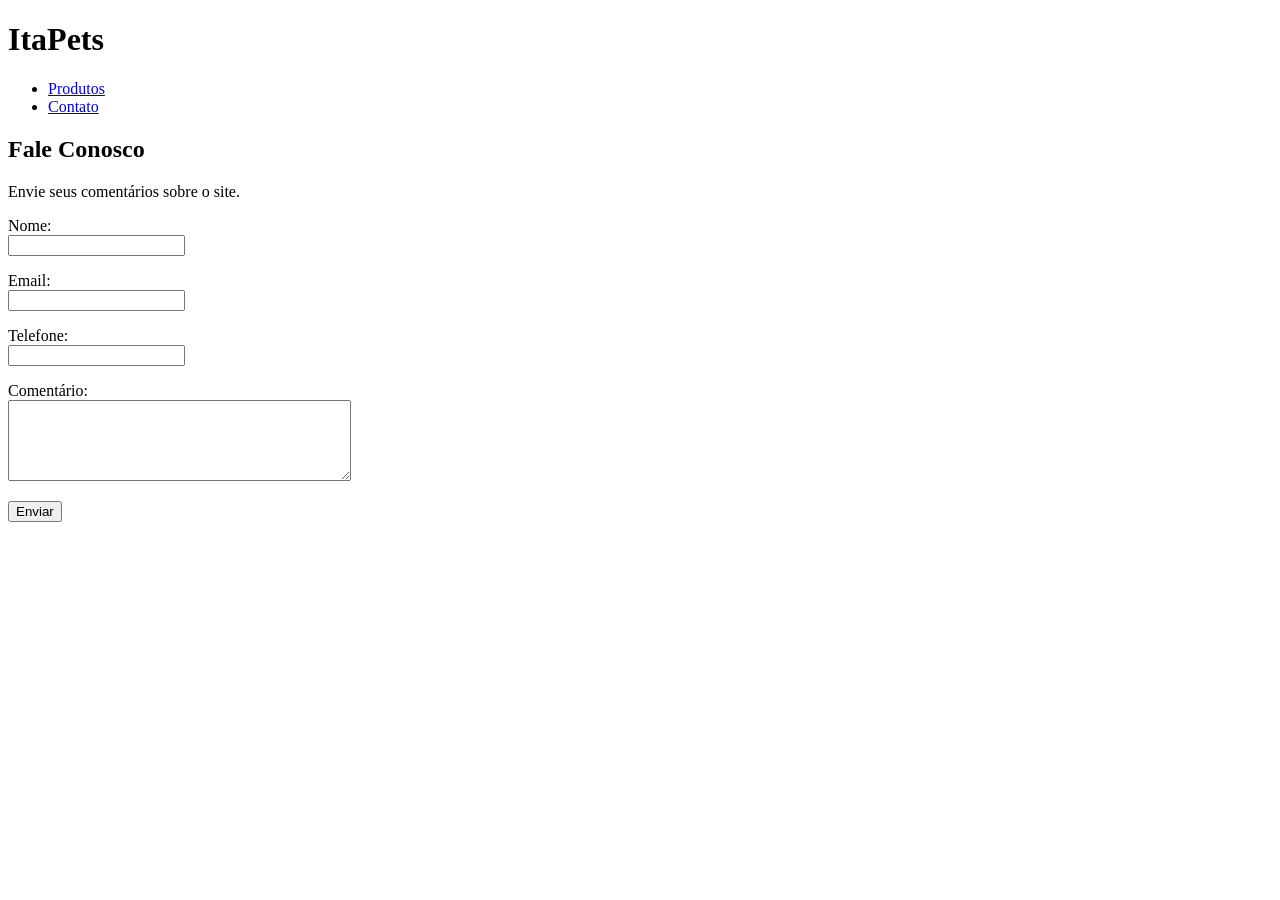
==== contato.html @ 77f6044b "Formatação." ====
<!DOCTYPE html>
<html lang="pt-br">

<head>
  <meta charset="UTF-8">
  <title>Contato - ItaPets</title>
</head>

<body>

  <header>
    <h1>ItaPets</h1>
    <nav>
      <ul>
        <li><a href="index.html">Produtos</a></li>
        <li><a href="contato.html">Contato</a></li>
      </ul>
    </nav>
  </header>

  <main>
    <h2>Fale Conosco</h2>
    <p>Envie seus comentários sobre o site.</p>

    <form action="https://formsubmit.co/matheussantosjesus126@gmail.com" method="post">
      <p>
        <label for="name">Nome:</label><br>
        <input type="text" id="name" name="name" required>
      </p>

      <p>
        <label for="email">Email:</label><br>
        <input type="email" id="email" name="email" required>
      </p>

      <p>
        <label for="number">Telefone:</label><br>
        <input type="tel" id="number" name="number">
      </p>

      <p>
        <label for="comentario">Comentário:</label><br>
        <textarea id="comentario" name="comentario" rows="5" cols="40"></textarea>
      </p>

      <p>
        <input type="submit" value="Enviar">
      </p>

    </form>
  </main>

</body>

</html>
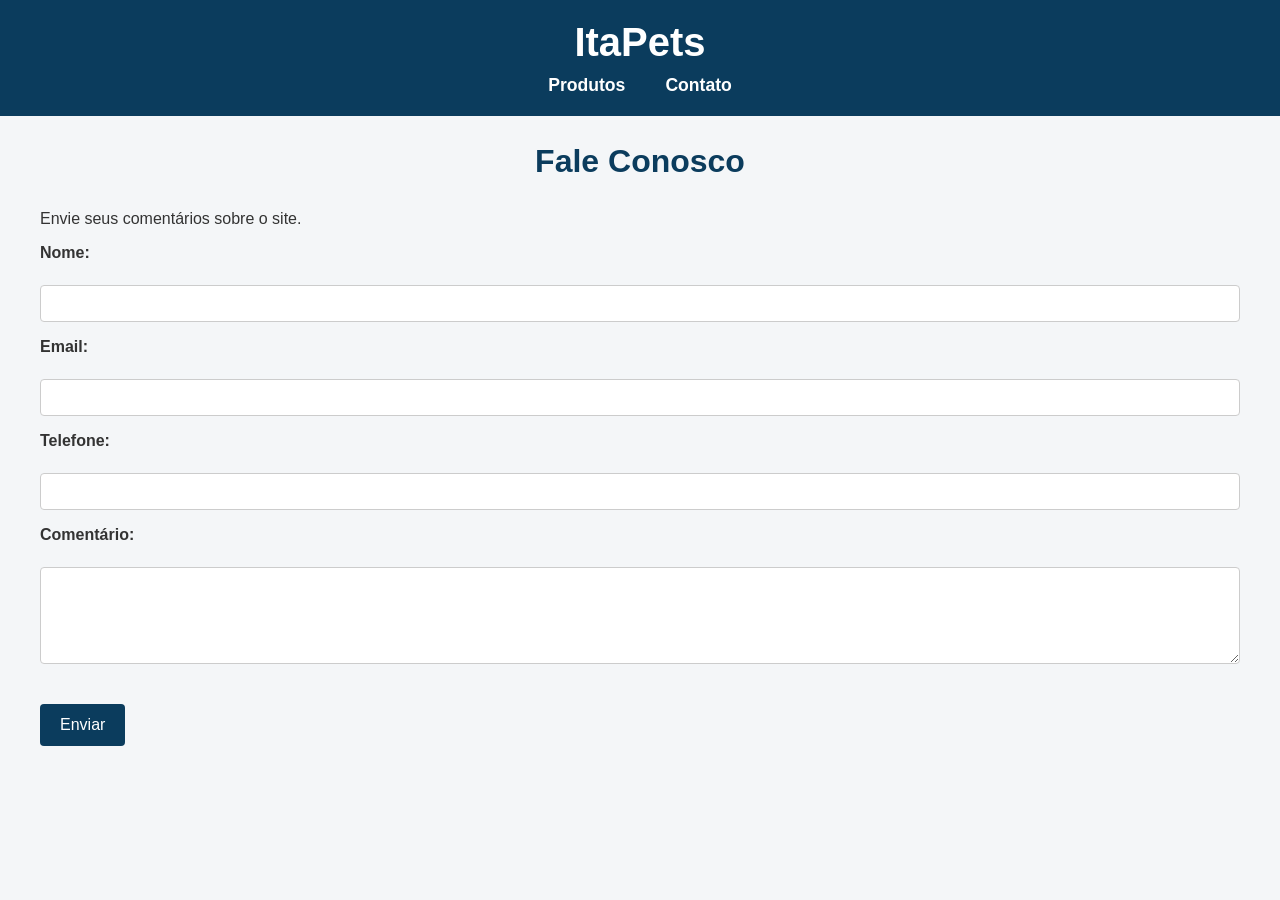
==== commit 0ec46729: "Aplicação da estilização do site." ====
--- a/contato.html
+++ b/contato.html
@@ -1,55 +1,60 @@
-<!DOCTYPE html>
+<!doctype html>
 <html lang="pt-br">
+  <head>
+    <meta charset="UTF-8" />
+    <meta name="viewport" content="width=device-width, initial-scale=1.0">
+    <title>Contato - ItaPets</title>
+    <link rel="stylesheet" type="text/css" href="css/style.css">
+  </head>
 
-<head>
-  <meta charset="UTF-8">
-  <title>Contato - ItaPets</title>
-</head>
+  <body>
+    <header>
+      <h1>ItaPets</h1>
+      <nav>
+        <ul>
+          <li><a href="index.html">Produtos</a></li>
+          <li><a href="contato.html">Contato</a></li>
+        </ul>
+      </nav>
+    </header>
 
-<body>
+    <main>
+      <h2>Fale Conosco</h2>
+      <p>Envie seus comentários sobre o site.</p>
 
-  <header>
-    <h1>ItaPets</h1>
-    <nav>
-      <ul>
-        <li><a href="index.html">Produtos</a></li>
-        <li><a href="contato.html">Contato</a></li>
-      </ul>
-    </nav>
-  </header>
+      <form
+        action="https://formsubmit.co/matheussantosjesus126@gmail.com"
+        method="post"
+      >
+        <p>
+          <label for="name">Nome:</label><br />
+          <input type="text" id="name" name="name" required />
+        </p>
 
-  <main>
-    <h2>Fale Conosco</h2>
-    <p>Envie seus comentários sobre o site.</p>
+        <p>
+          <label for="email">Email:</label><br />
+          <input type="email" id="email" name="email" required />
+        </p>
 
-    <form action="https://formsubmit.co/matheussantosjesus126@gmail.com" method="post">
-      <p>
-        <label for="name">Nome:</label><br>
-        <input type="text" id="name" name="name" required>
-      </p>
+        <p>
+          <label for="number">Telefone:</label><br />
+          <input type="tel" id="number" name="number" />
+        </p>
 
-      <p>
-        <label for="email">Email:</label><br>
-        <input type="email" id="email" name="email" required>
-      </p>
+        <p>
+          <label for="comentario">Comentário:</label><br />
+          <textarea
+            id="comentario"
+            name="comentario"
+            rows="5"
+            cols="40"
+          ></textarea>
+        </p>
 
-      <p>
-        <label for="number">Telefone:</label><br>
-        <input type="tel" id="number" name="number">
-      </p>
-
-      <p>
-        <label for="comentario">Comentário:</label><br>
-        <textarea id="comentario" name="comentario" rows="5" cols="40"></textarea>
-      </p>
-
-      <p>
-        <input type="submit" value="Enviar">
-      </p>
-
-    </form>
-  </main>
-
-</body>
-
-</html>+        <p>
+          <input type="submit" value="Enviar" />
+        </p>
+      </form>
+    </main>
+  </body>
+</html>
--- a/css/style.css
+++ b/css/style.css
@@ -0,0 +1,199 @@
+/* ==========================================
+   || ESTILOS GERAIS E VARIÁVEIS
+   ========================================== */
+body {
+  font-family: Arial, Helvetica, sans-serif;
+  background-color: #f4f6f8;
+  color: #333333;
+  margin: 0;
+  padding: 0;
+}
+
+/* ==========================================
+   || CABEÇALHO E NAVEGAÇÃO
+   ========================================== */
+header {
+  background-color: #0b3c5d;
+  color: #ffffff;
+  padding: 20px;
+  text-align: center;
+}
+
+header h1 {
+  margin: 0 0 10px 0;
+  font-size: 2.5em;
+}
+
+nav ul {
+  list-style-type: none;
+  margin: 0;
+  padding: 0;
+  display: flex;
+  justify-content: center;
+  gap: 20px;
+}
+
+nav ul li a {
+  color: #ffffff;
+  text-decoration: none;
+  font-weight: bold;
+  font-size: 1.1em;
+  padding: 5px 10px;
+}
+
+nav ul li a:hover {
+  text-decoration: underline;
+  background-color: #328cc1;
+  border-radius: 4px;
+}
+
+/* ==========================================
+   || CONTEÚDO PRINCIPAL E GRID DE PRODUTOS (FLEXBOX)
+   ========================================== */
+main {
+  max-width: 1200px;
+  margin: 20px auto;
+  padding: 0 20px;
+}
+
+main h2 {
+  text-align: center;
+  color: #0b3c5d;
+  font-size: 2em;
+  margin-bottom: 30px;
+}
+
+/* Contenedor Flexível para os Produtos */
+.produtos-container {
+  display: flex;
+  flex-wrap: wrap;
+  gap: 20px;
+  justify-content: center;
+}
+
+article {
+  background-color: #ffffff;
+  border: 1px solid #d9d9d9;
+  border-radius: 8px;
+  padding: 15px;
+  width: 250px;
+  text-align: center;
+  box-shadow: 0 2px 5px rgba(0,0,0,0.1);
+}
+
+article a {
+  text-decoration: none;
+  color: inherit;
+}
+
+article figure {
+  margin: 0;
+}
+
+/* Imagens Responsivas */
+img {
+  width: 100%;
+  height: auto;
+  border-radius: 4px;
+}
+
+figcaption h3 {
+  font-size: 1.1em;
+  color: #0b3c5d;
+  margin: 10px 0;
+}
+
+article p {
+  font-size: 1.2em;
+  color: #1d2731;
+}
+
+/* ==========================================
+   || PÁGINAS DE DETALHES E FORMULÁRIO
+   ========================================== */
+.detalhe-produto, .contato-secao {
+  background-color: #ffffff;
+  padding: 30px;
+  border-radius: 8px;
+  box-shadow: 0 2px 5px rgba(0,0,0,0.1);
+  max-width: 700px;
+  margin: 20px auto;
+}
+
+dl {
+  margin-top: 20px;
+}
+
+dt {
+  font-weight: bold;
+  color: #0b3c5d;
+  margin-top: 10px;
+}
+
+dd {
+  margin-left: 0;
+  margin-bottom: 10px;
+}
+
+form label {
+  font-weight: bold;
+  display: block;
+  margin-top: 15px;
+}
+
+form input[type="text"],
+form input[type="email"],
+form input[type="tel"],
+form textarea {
+  width: 100%;
+  padding: 10px;
+  margin-top: 5px;
+  border: 1px solid #ccc;
+  border-radius: 4px;
+  box-sizing: border-box;
+}
+
+form input[type="submit"] {
+  background-color: #0b3c5d;
+  color: white;
+  padding: 12px 20px;
+  border: none;
+  border-radius: 4px;
+  cursor: pointer;
+  font-size: 1em;
+  margin-top: 20px;
+}
+
+form input[type="submit"]:hover {
+  background-color: #328cc1;
+}
+
+/* ==========================================
+   || RODAPÉ
+   ========================================== */
+footer {
+  background-color: #1d2731;
+  color: #ffffff;
+  text-align: center;
+  padding: 15px;
+  margin-top: 40px;
+}
+
+/* ==========================================
+   || WEB DESIGN RESPONSIVO (MEDIA QUERIES)
+   ========================================== */
+@media only screen and (max-width: 768px) {
+  nav ul {
+    flex-direction: column;
+    gap: 10px;
+  }
+
+  article {
+    width: 100%;
+  }
+
+  .detalhe-produto, .contato-secao {
+    margin: 10px;
+    padding: 15px;
+  }
+}
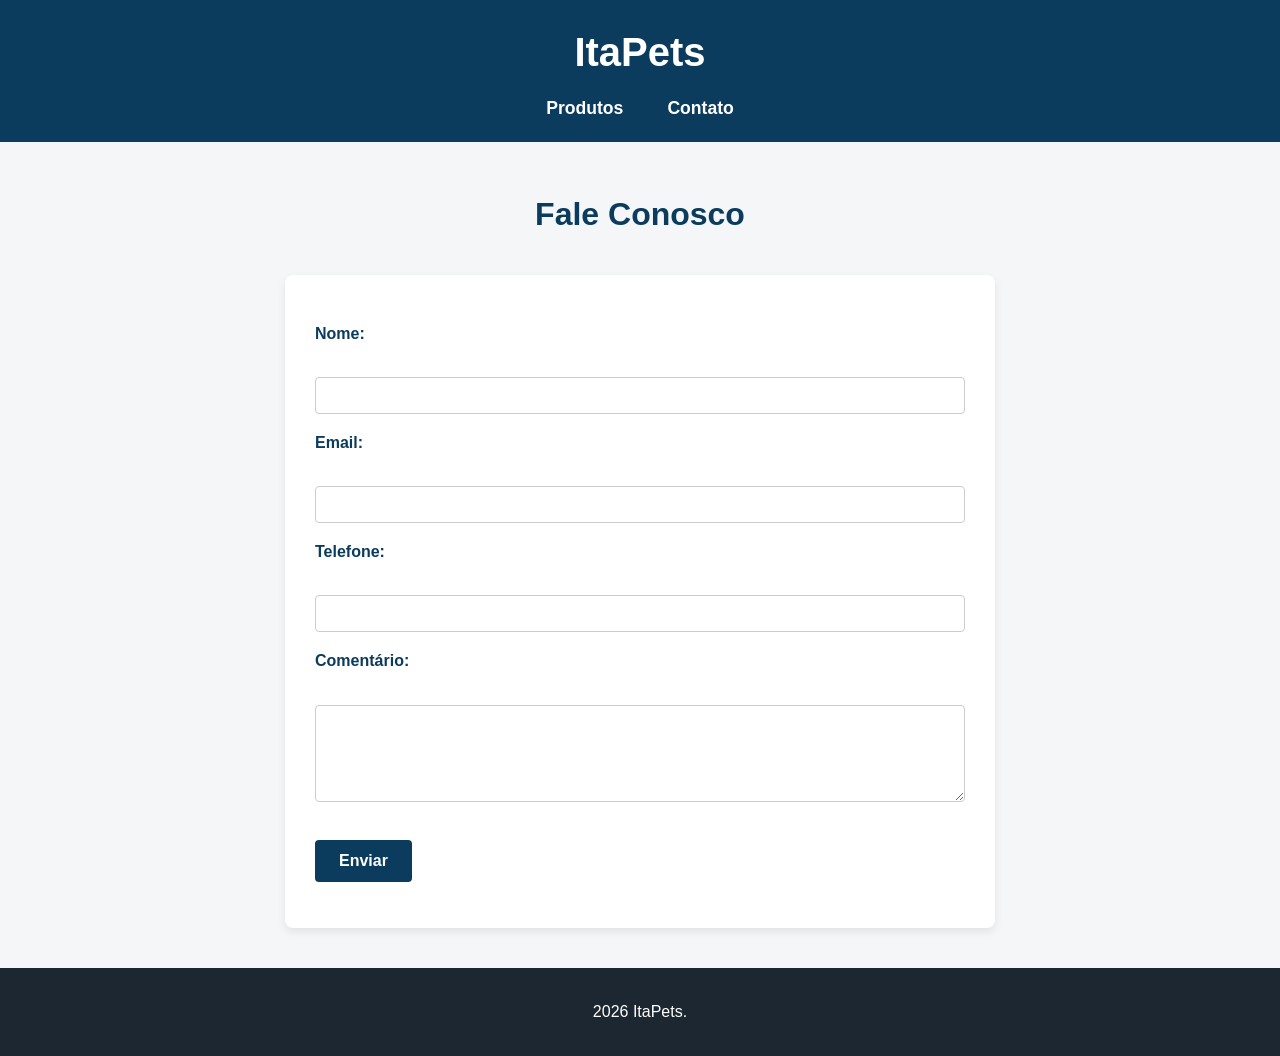
==== commit 148ed153: "Alterações." ====
--- a/contato.html
+++ b/contato.html
@@ -20,7 +20,6 @@
 
     <main>
       <h2>Fale Conosco</h2>
-      <p>Envie seus comentários sobre o site.</p>
 
       <form
         action="https://formsubmit.co/matheussantosjesus126@gmail.com"
@@ -56,5 +55,9 @@
         </p>
       </form>
     </main>
+
+    <footer>
+      <p>2026 ItaPets.</p>
+    </footer>
   </body>
 </html>
--- a/css/style.css
+++ b/css/style.css
@@ -1,17 +1,43 @@
-/* ==========================================
-   || ESTILOS GERAIS E VARIÁVEIS
-   ========================================== */
+/* ==========================================================================
+   1. ESTILOS GERAIS DE TAGS HTML
+   ========================================================================== */
+
 body {
-  font-family: Arial, Helvetica, sans-serif;
-  background-color: #f4f6f8;
-  color: #333333;
   margin: 0;
   padding: 0;
-}
-
-/* ==========================================
-   || CABEÇALHO E NAVEGAÇÃO
-   ========================================== */
+  font-family: Arial, Helvetica, sans-serif; 
+  font-size: 100%; /* Slide 18 da Aula 05: Recomendação W3C */
+  background-color: #f4f6f8; /* Slide 11 */
+  color: #333333; /* Slide 13 */
+  line-height: 1.6;
+}
+
+/* Slide 25 da Aula 05: Responsividade de Imagens */
+img {
+  width: 100%;
+  height: auto;
+}
+
+/* Slides 19 e 20 da Aula 05: Links */
+a:link,
+a:visited {
+  color: inherit;
+  text-decoration: none;
+}
+
+a:hover,
+a:active {
+  text-decoration: underline;
+}
+
+hr {
+  display: none;
+}
+
+/* ==========================================================================
+   2. LAYOUT E NAVEGAÇÃO
+   ========================================================================== */
+
 header {
   background-color: #0b3c5d;
   color: #ffffff;
@@ -21,9 +47,10 @@
 
 header h1 {
   margin: 0 0 10px 0;
-  font-size: 2.5em;
-}
-
+  font-size: 2.5em; /* Slide 18 */
+}
+
+/* Slide 26 da Aula 05: Menu em Flexbox */
 nav ul {
   list-style-type: none;
   margin: 0;
@@ -35,110 +62,134 @@
 
 nav ul li a {
   color: #ffffff;
+  font-weight: bold;
+  font-size: 1.1em;
+  padding: 6px 12px;
+}
+
+nav ul li a:hover {
+  color: #328cc1;
   text-decoration: none;
-  font-weight: bold;
-  font-size: 1.1em;
-  padding: 5px 10px;
-}
-
-nav ul li a:hover {
-  text-decoration: underline;
-  background-color: #328cc1;
-  border-radius: 4px;
-}
-
-/* ==========================================
-   || CONTEÚDO PRINCIPAL E GRID DE PRODUTOS (FLEXBOX)
-   ========================================== */
+}
+
+/* Slide 26 da Aula 05: Layout Principal com Flexbox */
 main {
   max-width: 1200px;
   margin: 20px auto;
   padding: 0 20px;
-}
-
-main h2 {
-  text-align: center;
-  color: #0b3c5d;
-  font-size: 2em;
-  margin-bottom: 30px;
-}
-
-/* Contenedor Flexível para os Produtos */
-.produtos-container {
   display: flex;
   flex-wrap: wrap;
-  gap: 20px;
   justify-content: center;
-}
-
-article {
+  gap: 25px;
+}
+
+main h2 {
+  width: 100%;
+  text-align: center;
+  color: #0b3c5d;
+  font-size: 2em;
+  margin-bottom: 10px;
+}
+
+/* Força parágrafos diretos do main (como em contato.html) a ocuparem a linha toda */
+main > p {
+  width: 100%;
+  text-align: center;
+  margin-bottom: 10px;
+}
+
+footer {
+  background-color: #1d2731;
+  color: #ffffff;
+  text-align: center;
+  padding: 15px;
+  margin-top: 40px;
+}
+
+/* ==========================================================================
+   3. ELEMENTOS DE CONTEÚDO (ARTICLES, DL, FORM)
+   ========================================================================== */
+
+/* Aplica o tamanho de cartão (320px) apenas quando existem múltiplos artigos no main (Vitrina) */
+main article {
   background-color: #ffffff;
   border: 1px solid #d9d9d9;
   border-radius: 8px;
-  padding: 15px;
-  width: 250px;
-  text-align: center;
-  box-shadow: 0 2px 5px rgba(0,0,0,0.1);
-}
-
-article a {
-  text-decoration: none;
-  color: inherit;
-}
-
+  padding: 20px;
+  width: 320px;
+  text-align: center;
+  box-shadow: 0 4px 8px rgba(0, 0, 0, 0.08);
+}
+
+/* Se o main tiver apenas 1 article (Página de Detalhes do Produto), ocupa a largura adequada */
+main article:only-of-type {
+  width: 100%;
+  max-width: 800px;
+}
+
+/* Ajuste do container da imagem na vitrina para alinhar todos os cartões */
 article figure {
   margin: 0;
-}
-
-/* Imagens Responsivas */
-img {
-  width: 100%;
-  height: auto;
-  border-radius: 4px;
+  height: 200px;
+  display: flex;
+  align-items: center;
+  justify-content: center;
+}
+
+article figure img {
+  max-height: 100%;
+  width: auto;
 }
 
 figcaption h3 {
-  font-size: 1.1em;
-  color: #0b3c5d;
-  margin: 10px 0;
+  font-size: 1.2em;
+  color: #0b3c5d;
+  margin: 15px 0 10px 0;
 }
 
 article p {
-  font-size: 1.2em;
+  font-size: 1.25em;
   color: #1d2731;
-}
-
-/* ==========================================
-   || PÁGINAS DE DETALHES E FORMULÁRIO
-   ========================================== */
-.detalhe-produto, .contato-secao {
+  margin: 10px 0 0 0;
+}
+
+/* Listas de Definição (DL) na página individual de produto */
+dl {
+  text-align: left;
+  background-color: #f9f9f9;
+  padding: 20px;
+  border-radius: 6px;
+  margin-top: 20px;
+}
+
+dt {
+  font-weight: bold;
+  color: #0b3c5d;
+  margin-top: 10px;
+}
+
+dd {
+  margin-left: 0;
+  margin-bottom: 10px;
+}
+
+/* Formulário de Contato */
+form {
+  width: 100%;
+  max-width: 650px;
+  margin: 0 auto;
+  text-align: left;
   background-color: #ffffff;
   padding: 30px;
   border-radius: 8px;
-  box-shadow: 0 2px 5px rgba(0,0,0,0.1);
-  max-width: 700px;
-  margin: 20px auto;
-}
-
-dl {
-  margin-top: 20px;
-}
-
-dt {
-  font-weight: bold;
-  color: #0b3c5d;
+  box-shadow: 0 4px 8px rgba(0, 0, 0, 0.08);
+}
+
+form label {
+  font-weight: bold;
+  color: #0b3c5d;
+  display: block;
   margin-top: 10px;
-}
-
-dd {
-  margin-left: 0;
-  margin-bottom: 10px;
-}
-
-form label {
-  font-weight: bold;
-  display: block;
-  margin-top: 15px;
 }
 
 form input[type="text"],
@@ -151,49 +202,36 @@
   border: 1px solid #ccc;
   border-radius: 4px;
   box-sizing: border-box;
+  font-family: inherit;
 }
 
 form input[type="submit"] {
   background-color: #0b3c5d;
-  color: white;
-  padding: 12px 20px;
+  color: #ffffff;
+  padding: 12px 24px;
   border: none;
   border-radius: 4px;
   cursor: pointer;
   font-size: 1em;
-  margin-top: 20px;
+  font-weight: bold;
+  margin-top: 15px;
 }
 
 form input[type="submit"]:hover {
   background-color: #328cc1;
 }
 
-/* ==========================================
-   || RODAPÉ
-   ========================================== */
-footer {
-  background-color: #1d2731;
-  color: #ffffff;
-  text-align: center;
-  padding: 15px;
-  margin-top: 40px;
-}
-
-/* ==========================================
-   || WEB DESIGN RESPONSIVO (MEDIA QUERIES)
-   ========================================== */
+/* ==========================================================================
+   4. MEDIA QUERIES (DESIGN RESPONSIVO - Slide 24 da Aula 05)
+   ========================================================================== */
+
 @media only screen and (max-width: 768px) {
   nav ul {
     flex-direction: column;
     gap: 10px;
   }
 
-  article {
+  main article {
     width: 100%;
   }
-
-  .detalhe-produto, .contato-secao {
-    margin: 10px;
-    padding: 15px;
-  }
 }
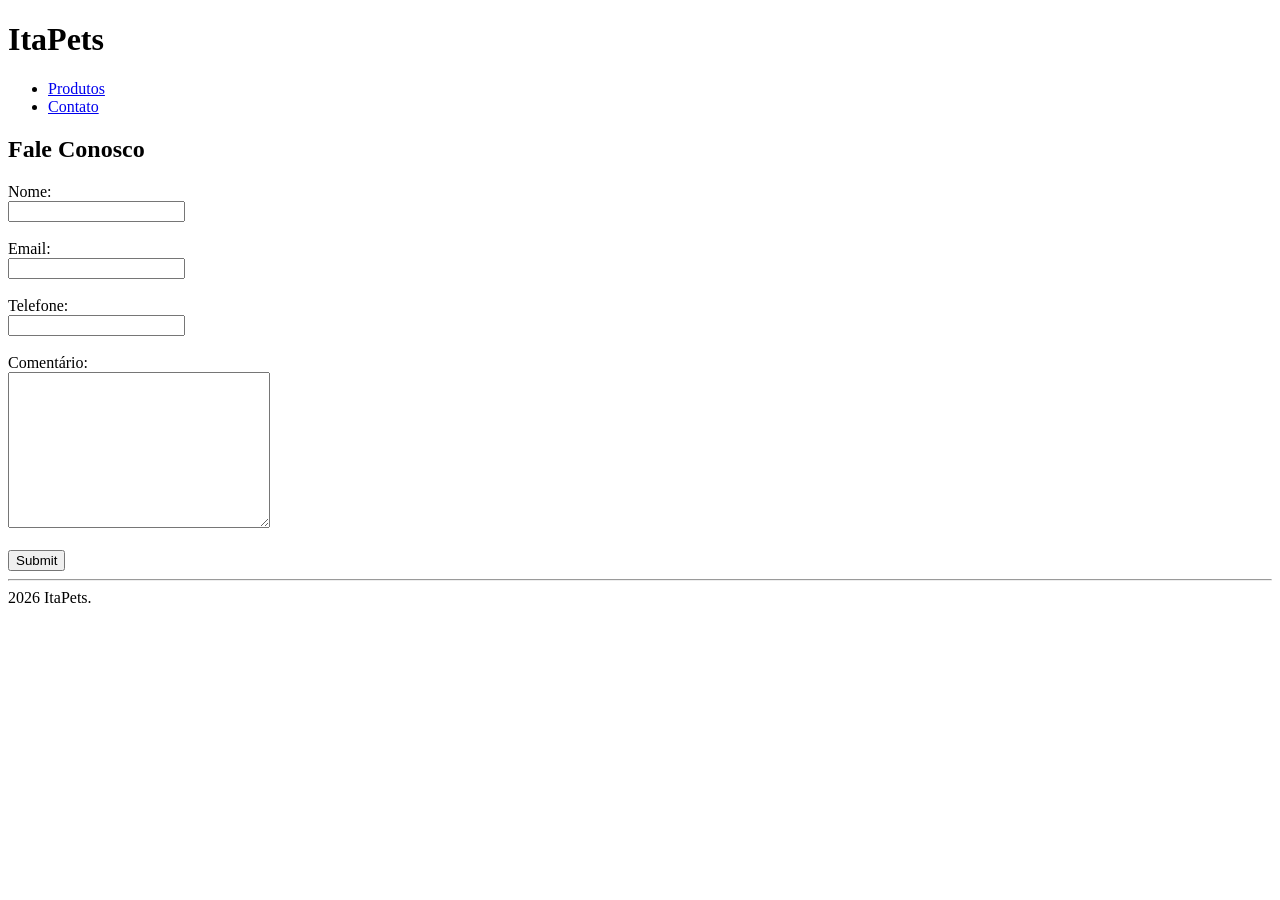
==== commit d839fc4b: "Aplicação das correções sugeridas por Dósea." ====
--- a/contato.html
+++ b/contato.html
@@ -25,39 +25,27 @@
         action="https://formsubmit.co/matheussantosjesus126@gmail.com"
         method="post"
       >
-        <p>
-          <label for="name">Nome:</label><br />
-          <input type="text" id="name" name="name" required />
-        </p>
 
-        <p>
-          <label for="email">Email:</label><br />
-          <input type="email" id="email" name="email" required />
-        </p>
+      <label for="name">Nome:</label><br>
+      <input type="text" id="name" name="name"><br><br>
 
-        <p>
-          <label for="number">Telefone:</label><br />
-          <input type="tel" id="number" name="number" />
-        </p>
+      <label for="email">Email:</label><br>
+      <input type="email" id="email" name="email"><br><br>
 
-        <p>
-          <label for="comentario">Comentário:</label><br />
-          <textarea
-            id="comentario"
-            name="comentario"
-            rows="5"
-            cols="40"
-          ></textarea>
-        </p>
+      <label for="number">Telefone:</label><br>
+      <input type="tel" id="number" name="number"/><br><br>
 
-        <p>
-          <input type="submit" value="Enviar" />
-        </p>
+      <label for="comentario">Comentário:</label><br>
+      <textarea name="message" rows="10" cols="30"></textarea>
+      <br><br>
+
+      <input type="submit">
       </form>
     </main>
-
+    
+    <hr>
     <footer>
-      <p>2026 ItaPets.</p>
+      2026 ItaPets.
     </footer>
   </body>
 </html>
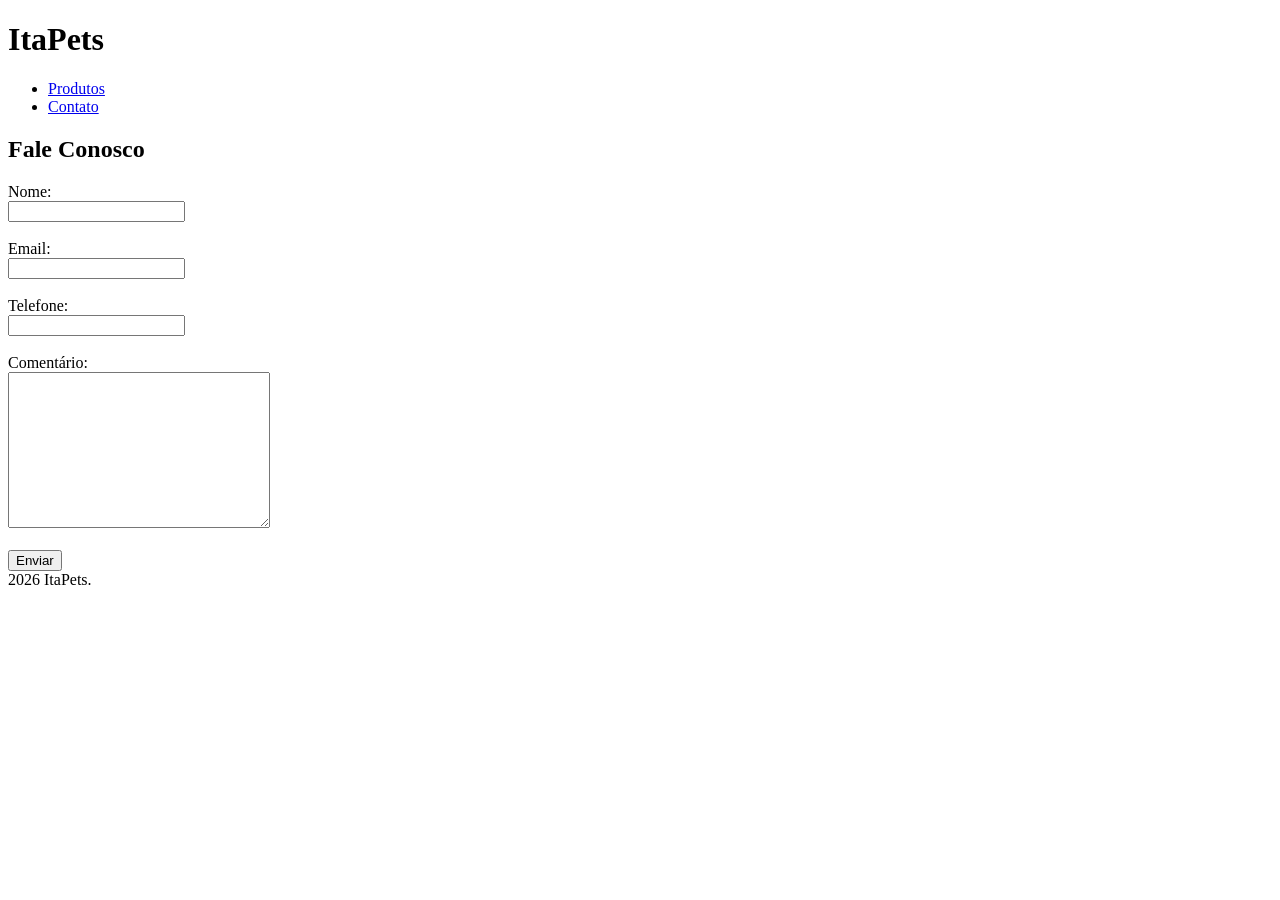
==== commit d7d58bf9: "Redimensionamento das imagens e validação do html com W3C validator." ====
--- a/contato.html
+++ b/contato.html
@@ -1,7 +1,7 @@
-<!doctype html>
+<!DOCTYPE html>
 <html lang="pt-br">
   <head>
-    <meta charset="UTF-8" />
+    <meta charset="UTF-8">
     <meta name="viewport" content="width=device-width, initial-scale=1.0">
     <title>Contato - ItaPets</title>
     <link rel="stylesheet" type="text/css" href="css/style.css">
@@ -25,27 +25,23 @@
         action="https://formsubmit.co/matheussantosjesus126@gmail.com"
         method="post"
       >
+        <label for="name">Nome:</label><br>
+        <input type="text" id="name" name="name"><br><br>
 
-      <label for="name">Nome:</label><br>
-      <input type="text" id="name" name="name"><br><br>
+        <label for="email">Email:</label><br>
+        <input type="email" id="email" name="email"><br><br>
 
-      <label for="email">Email:</label><br>
-      <input type="email" id="email" name="email"><br><br>
+        <label for="number">Telefone:</label><br>
+        <input type="tel" id="number" name="number"><br><br>
 
-      <label for="number">Telefone:</label><br>
-      <input type="tel" id="number" name="number"/><br><br>
+        <label for="message">Comentário:</label><br>
+        <textarea id="message" name="message" rows="10" cols="30"></textarea>
+        <br><br>
 
-      <label for="comentario">Comentário:</label><br>
-      <textarea name="message" rows="10" cols="30"></textarea>
-      <br><br>
-
-      <input type="submit">
+        <input type="submit" value="Enviar">
       </form>
     </main>
-    
-    <hr>
-    <footer>
-      2026 ItaPets.
-    </footer>
+
+    <footer>2026 ItaPets.</footer>
   </body>
 </html>
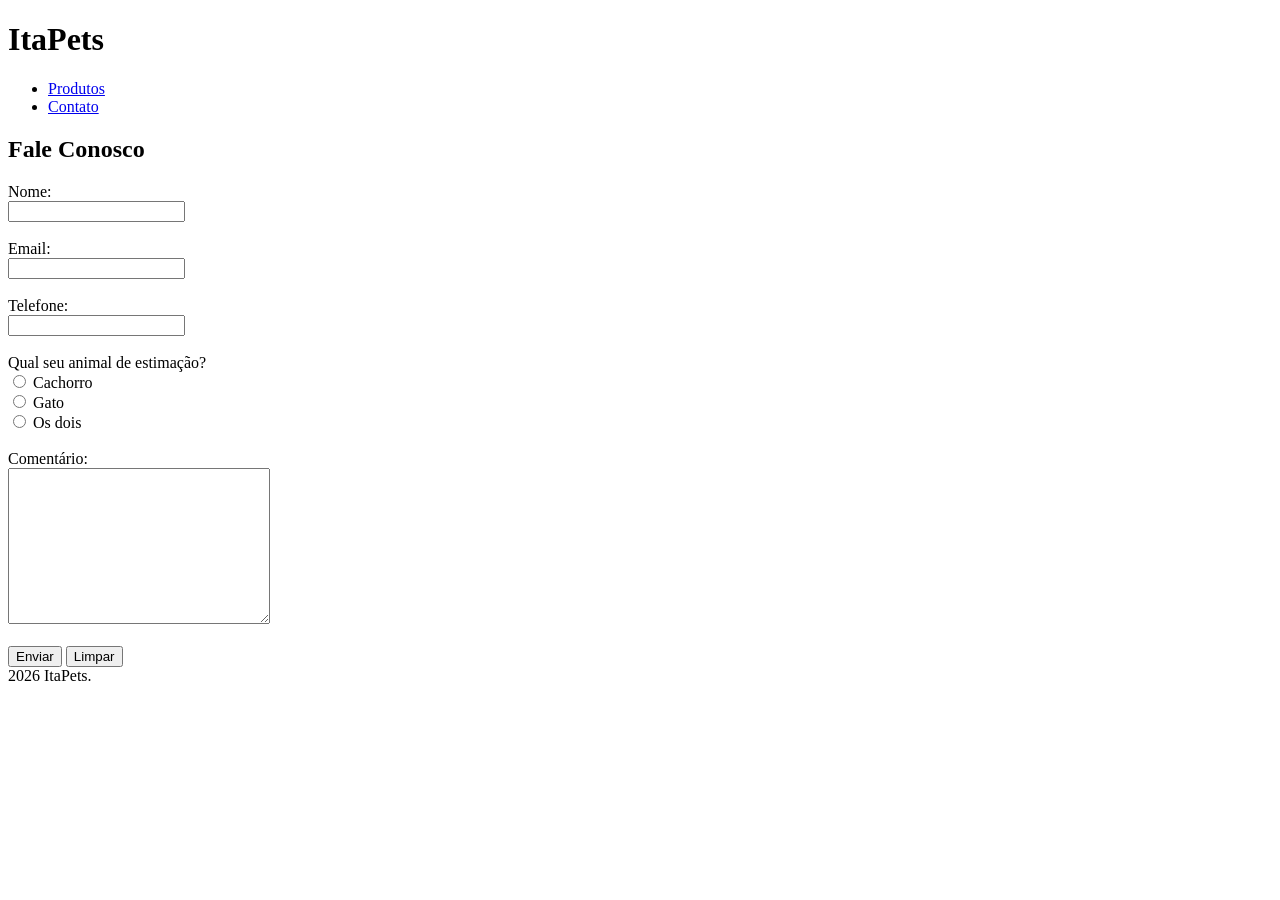
==== commit 2dfcac80: "Alterações no formulário." ====
--- a/contato.html
+++ b/contato.html
@@ -21,10 +21,7 @@
     <main>
       <h2>Fale Conosco</h2>
 
-      <form
-        action="https://formsubmit.co/matheussantosjesus126@gmail.com"
-        method="post"
-      >
+      <form action="https://formsubmit.co/matheussantosjesus126@gmail.com" method="post">
         <label for="name">Nome:</label><br>
         <input type="text" id="name" name="name"><br><br>
 
@@ -34,11 +31,21 @@
         <label for="number">Telefone:</label><br>
         <input type="tel" id="number" name="number"><br><br>
 
+        Qual seu animal de estimação?<br>
+
+        <input type="radio" id="cachorro" name="option" value="option1">
+        <label for="cachorro">Cachorro</label><br>
+        <input type="radio" id="gato" name="option" value="option2">
+        <label for="gato">Gato</label><br>
+        <input type="radio" id="os dois" name="option" value="option3">
+        <label for="os dois">Os dois</label><br><br>
+
         <label for="message">Comentário:</label><br>
         <textarea id="message" name="message" rows="10" cols="30"></textarea>
         <br><br>
 
         <input type="submit" value="Enviar">
+        <input type="reset" value="Limpar">
       </form>
     </main>
 
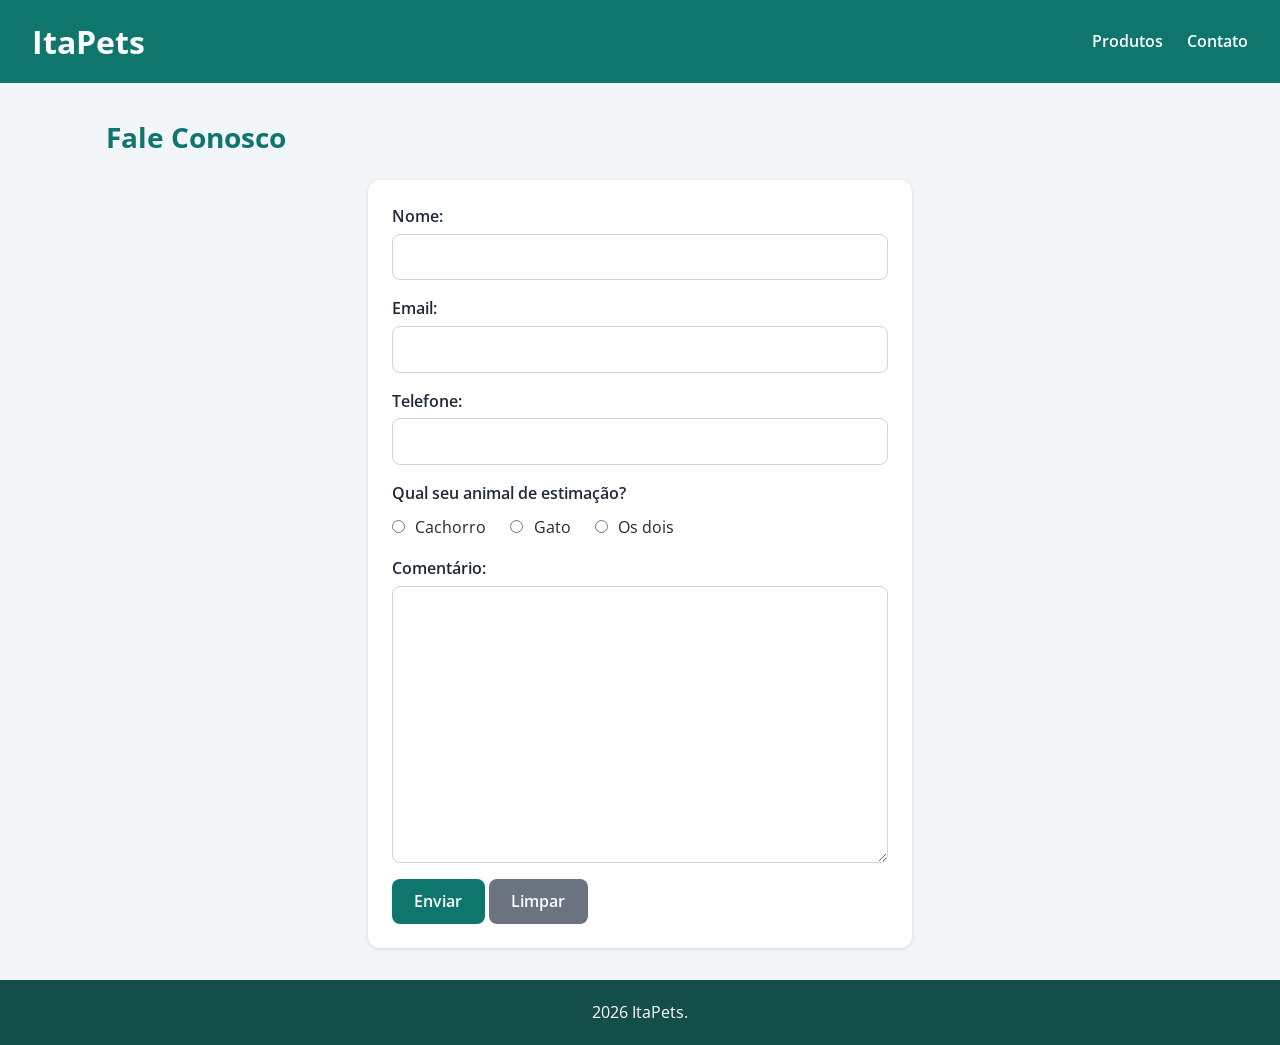
==== commit a80fe0c2: "Adição do css e corração no formulário." ====
--- a/contato.html
+++ b/contato.html
@@ -22,27 +22,27 @@
       <h2>Fale Conosco</h2>
 
       <form action="https://formsubmit.co/matheussantosjesus126@gmail.com" method="post">
-        <label for="name">Nome:</label><br>
-        <input type="text" id="name" name="name"><br><br>
+        <label for="name">Nome:</label>
+        <input type="text" id="name" name="name">
 
-        <label for="email">Email:</label><br>
-        <input type="email" id="email" name="email"><br><br>
+        <label for="email">Email:</label>
+        <input type="email" id="email" name="email">
 
-        <label for="number">Telefone:</label><br>
-        <input type="tel" id="number" name="number"><br><br>
+        <label for="number">Telefone:</label>
+        <input type="tel" id="number" name="number">
+        
+        <fieldset>
+          <legend>Qual seu animal de estimação?</legend>
+          <input type="radio" id="cachorro" name="option" value="option1">
+          <label for="cachorro">Cachorro</label>
+          <input type="radio" id="gato" name="option" value="option2">
+          <label for="gato">Gato</label>
+          <input type="radio" id="os-dois" name="option" value="option3">
+          <label for="os-dois">Os dois</label>
+        </fieldset>
 
-        Qual seu animal de estimação?<br>
-
-        <input type="radio" id="cachorro" name="option" value="option1">
-        <label for="cachorro">Cachorro</label><br>
-        <input type="radio" id="gato" name="option" value="option2">
-        <label for="gato">Gato</label><br>
-        <input type="radio" id="os dois" name="option" value="option3">
-        <label for="os dois">Os dois</label><br><br>
-
-        <label for="message">Comentário:</label><br>
+        <label for="message">Comentário:</label>
         <textarea id="message" name="message" rows="10" cols="30"></textarea>
-        <br><br>
 
         <input type="submit" value="Enviar">
         <input type="reset" value="Limpar">
--- a/css/style.css
+++ b/css/style.css
@@ -0,0 +1,310 @@
+@import url('https://fonts.googleapis.com/css2?family=Open+Sans:wght@400;600;700&display=swap');
+
+/* ---------- 1. TAGS GERAIS ---------- */
+
+* {
+  box-sizing: border-box;
+  margin: 0;
+  padding: 0;
+}
+
+body {
+  font-family: 'Open Sans', Arial, sans-serif;
+  font-size: 100%;
+  line-height: 1.6;
+  color: #1f2937;
+  background-color: #f3f6f8;
+}
+
+h1 { font-size: 2em; }
+h2 { font-size: 1.75em; margin-bottom: 1.25rem; color: #0f766e; }
+h3 { font-size: 1.15em; }
+h4 { font-size: 1em; }
+
+img {
+  max-width: 100%;
+  height: auto;
+}
+
+a:link,
+a:visited {
+  color: #0f766e;
+  text-decoration: none;
+}
+
+a:hover,
+a:active {
+  text-decoration: underline;
+}
+
+/* ---------- 2. LAYOUT (header, nav, main, footer) ---------- */
+
+header {
+  display: flex;
+  flex-wrap: wrap;
+  justify-content: space-between;
+  align-items: center;
+  gap: 1rem;
+  padding: 1rem 2rem;
+  background-color: #0f766e;
+}
+
+header h1 { color: #ffffff; }
+
+nav ul {
+  display: flex;
+  gap: 1.5rem;
+  list-style: none;
+}
+
+nav a:link,
+nav a:visited {
+  color: #ffffff;
+  font-weight: 600;
+}
+
+nav a:hover,
+nav a:active {
+  color: #fde68a;
+  text-decoration: none;
+}
+
+main {
+  max-width: 68.75em;
+  margin: 2rem auto;
+  padding: 0 1rem;
+}
+
+footer {
+  padding: 1.25rem;
+  text-align: center;
+  color: #ffffff;
+  background-color: #134e4a;
+}
+
+/* ---------- 3. PÁGINA DE PRODUTOS (index) ---------- */
+
+/* main que contém article = lista de produtos */
+main:has(> article) {
+  display: grid;
+  grid-template-columns: repeat(auto-fill, minmax(15em, 1fr));
+  gap: 1.5rem;
+}
+
+main:has(> article) > h2 {
+  grid-column: 1 / -1;
+  margin-bottom: 0;
+}
+
+article {
+  overflow: hidden;
+  background-color: #ffffff;
+  border-radius: 0.75em;
+  box-shadow: 0 1px 4px rgba(0, 0, 0, 0.12);
+  transition: transform 0.2s, box-shadow 0.2s;
+}
+
+article:hover {
+  transform: translateY(-4px);
+  box-shadow: 0 6px 14px rgba(0, 0, 0, 0.18);
+}
+
+article a:link,
+article a:visited {
+  display: block;
+  color: inherit;
+}
+
+article a:hover,
+article a:active {
+  text-decoration: none;
+}
+
+article figure { margin: 0; }
+
+article img {
+  display: block;
+  width: 100%;
+  height: auto;
+  aspect-ratio: 1 / 1;
+  object-fit: contain;
+  background-color: #ffffff;
+}
+
+figcaption {
+  padding: 1rem;
+  text-align: center;
+  border-top: 1px solid #e5e7eb;
+}
+
+/* ---------- 4. PÁGINA DE PRODUTO ---------- */
+
+/* filhos diretos de main: só existem nas páginas de produto */
+main > figure {
+  margin-bottom: 1.5rem;
+  text-align: center;
+}
+
+main > figure img {
+  max-width: 20em;
+  width: 100%;
+  padding: 1rem;
+  background-color: #ffffff;
+  border-radius: 0.75em;
+  box-shadow: 0 1px 4px rgba(0, 0, 0, 0.12);
+}
+
+main > h3,
+main > h4 {
+  margin-bottom: 0.75rem;
+}
+
+dl {
+  display: grid;
+  grid-template-columns: max-content 1fr;
+  gap: 0.75rem 1.5rem;
+  margin-bottom: 1.5rem;
+  padding: 1.25rem;
+  background-color: #ffffff;
+  border-radius: 0.75em;
+  box-shadow: 0 1px 4px rgba(0, 0, 0, 0.12);
+}
+
+dt {
+  font-weight: 700;
+  color: #0f766e;
+}
+
+/* primeiro dd = preço */
+dd:first-of-type {
+  font-size: 1.25em;
+  font-weight: 700;
+  color: #b45309;
+}
+
+main > a:link,
+main > a:visited,
+main > p > a:link,
+main > p > a:visited {
+  display: inline-block;
+  padding: 0.6em 1.2em;
+  color: #ffffff;
+  font-weight: 600;
+  background-color: #0f766e;
+  border-radius: 0.5em;
+}
+
+main > a:hover,
+main > a:active,
+main > p > a:hover,
+main > p > a:active {
+  background-color: #115e59;
+  text-decoration: none;
+}
+
+/* ---------- 5. CONTATO (formulário) ---------- */
+
+form {
+  margin: 0 auto;
+  max-width: 34em;
+  padding: 1.5rem;
+  background-color: #ffffff;
+  border-radius: 0.75em;
+  box-shadow: 0 1px 4px rgba(0, 0, 0, 0.12);
+}
+
+label {
+  display: block;
+  font-weight: 600;
+}
+
+fieldset {
+  margin-bottom: 1rem;
+  border: 0;
+}
+
+legend {
+  margin-bottom: 0.5rem;
+  font-weight: 600;
+}
+
+/* rótulos dos radios ficam ao lado da bolinha */
+fieldset label {
+  display: inline-block;
+  margin-right: 1.25rem;
+  font-weight: 400;
+}
+
+input[type="text"],
+input[type="email"],
+input[type="tel"],
+textarea {
+  display: block;
+  margin-bottom: 1rem;
+  width: 100%;
+  margin-top: 0.25rem;
+  padding: 0.6em 0.8em;
+  font: inherit;
+  border: 1px solid #cbd5e1;
+  border-radius: 0.5em;
+}
+
+input[type="text"]:focus,
+input[type="email"]:focus,
+input[type="tel"]:focus,
+textarea:focus {
+  outline: 2px solid #0f766e;
+  border-color: #0f766e;
+}
+
+input[type="radio"] {
+  margin-right: 0.4rem;
+  accent-color: #0f766e;
+}
+
+input[type="submit"],
+input[type="reset"] {
+  padding: 0.6em 1.4em;
+  font: inherit;
+  font-weight: 600;
+  color: #ffffff;
+  background-color: #0f766e;
+  border: 0;
+  border-radius: 0.5em;
+  cursor: pointer;
+}
+
+input[type="reset"] { background-color: #6b7280; }
+
+input[type="submit"]:hover { background-color: #115e59; }
+input[type="reset"]:hover { background-color: #4b5563; }
+
+/* ---------- 6. RESPONSIVO (media queries) ---------- */
+
+@media (max-width: 48em) {
+  header {
+    flex-direction: column;
+    text-align: center;
+    padding: 1rem;
+  }
+
+  main:has(> article) {
+    grid-template-columns: repeat(2, 1fr);
+    gap: 1rem;
+  }
+}
+
+@media (max-width: 30em) {
+  main:has(> article) {
+    grid-template-columns: 1fr;
+  }
+
+  dl {
+    grid-template-columns: 1fr;
+    gap: 0.25rem;
+  }
+
+  dd { margin-bottom: 0.75rem; }
+
+  h2 { font-size: 1.5em; }
+}
